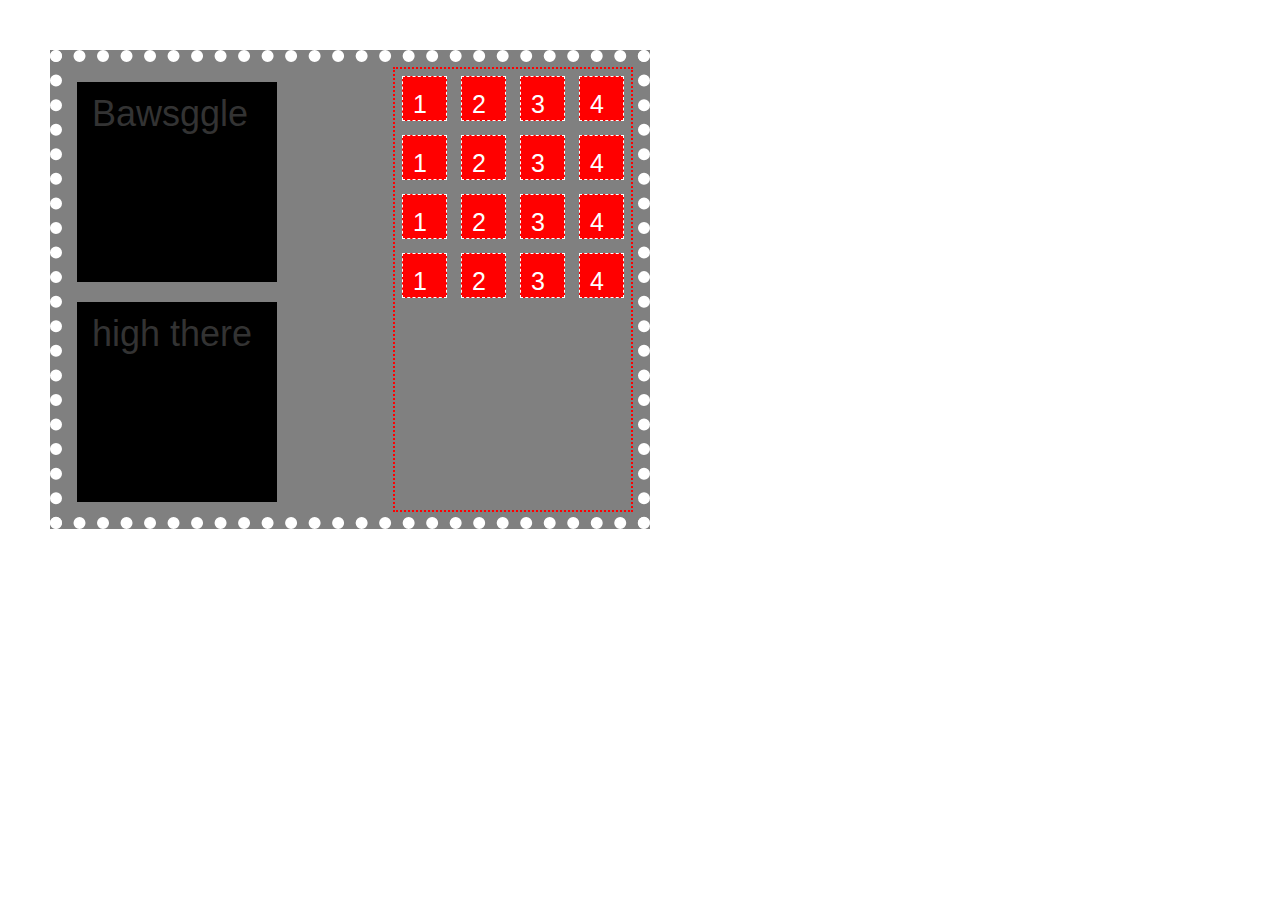
==== scratch.html @ 3755ef25 "uh kinda looks like something now." ====
<!DOCTYPE html>
<html>
<head>
  <!-- Latest compiled and minified CSS -->
<link rel="stylesheet" href="https://maxcdn.bootstrapcdn.com/bootstrap/3.3.7/css/bootstrap.min.css">
<link rel="stylesheet" href="style.css">

</head>
<body>

  <!-- ********************* main wrapper whole shebang -->
  <div class="main">
  <!-- ******************** left side -->
  <div class="leftContainer">
    <div class="leftObject">
      <h1>Bawsggle</h1>
    </div>
    <div class="leftObject">
      <h1>high there</h1>
    </div>
  </div>

  <!-- *************** right side -->
      <div class="rightMasterContainer">
        <div class="rightGridContainer">
          <div class="flex-grid">
              <div class="col">1</div>
              <div class="col">2</div>
              <div class="col">3</div>
              <div class="col">4</div>
          </div>
          <div class="flex-grid">
            <div class="col">1</div>
            <div class="col">2</div>
            <div class="col">3</div>
            <div class="col">4</div>
          </div>
          <div class="flex-grid">
            <div class="col">1</div>
            <div class="col">2</div>
            <div class="col">3</div>
            <div class="col">4</div>
          </div>
          <div class="flex-grid">
            <div class="col">1</div>
            <div class="col">2</div>
            <div class="col">3</div>
            <div class="col">4</div>
          </div>
        </div>
      </div>
  <!-- *********************************** main wrapper end whole shebang -->
  </div>
  </body>

</body>
<!-- jQuery library -->
<script src="https://ajax.googleapis.com/ajax/libs/jquery/3.2.1/jquery.min.js"></script>
<!-- Latest compiled JavaScript -->
<script src="https://maxcdn.bootstrapcdn.com/bootstrap/3.3.7/js/bootstrap.min.js"></script>

</html>
---- style.css ----
.main {
  max-width: 600px;
  height: auto;
  display: flex;
  flex-flow: row nowrap;
  justify-content: space-around;
  background-color: grey;
  margin: 50px;
  border: 12px dotted white;
}

.leftContainer {
  list-style: none;
  width: 100%;
  display: column;
  margin: 0px 0px 15px 15px;

}

.leftObject {
width: 200px;
height:200px;
background-color: black;
}

.rightMasterContainer {
  justify-content: center;
  width: 65%;
  height: auto;
  color: grey;
  background-color: grey;
  border: 2px dotted red;
  margin: 5px;
}

h1 {
  padding: 12px 0px 0px 15px;
}

h3{
  color:white;
  padding-left: 10px;
}


h2{
  color:white;
  padding-left: 10px;
}

.flex-grid {
  display: flex;
}
.col {
  flex: 1;
  background-color: red;
  justify-content: space-around;
  color: white;
  padding: 10px;
  font-size: 25px;
  width: 45px;
  height: 45px;
  border: 1px dashed white;
  margin: 7px;
}

#submit {
  background-color: green;
  padding: 10px;
}

#reset {
  background-color: green;
  padding: 10px;
}

#reset {
  background-color: green;
  padding: 10px;
}
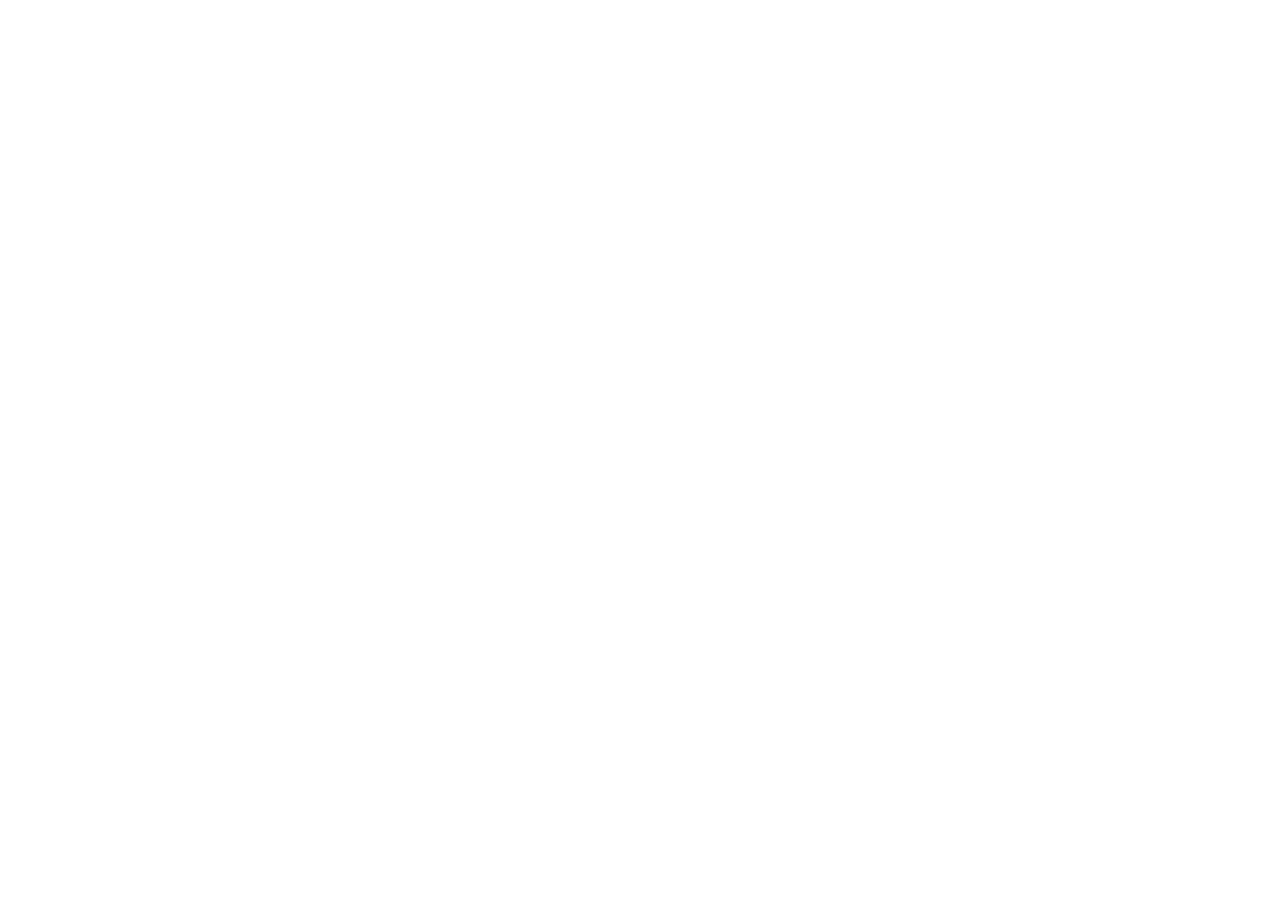
==== commit 6087d06a: "whoadere" ====
--- a/scratch.html
+++ b/scratch.html
@@ -4,6 +4,13 @@
   <!-- Latest compiled and minified CSS -->
 <link rel="stylesheet" href="https://maxcdn.bootstrapcdn.com/bootstrap/3.3.7/css/bootstrap.min.css">
 <link rel="stylesheet" href="style.css">
+<script src="https://code.jquery.com/jquery-3.2.1.min.js"></script>
+<script
+$(document).ready(function(){
+  $(.col).click(function(){
+  $(this).toggleClass('clicked');
+});
+</script>
 
 </head>
 <body>
@@ -54,9 +61,4 @@
   </body>
 
 </body>
-<!-- jQuery library -->
-<script src="https://ajax.googleapis.com/ajax/libs/jquery/3.2.1/jquery.min.js"></script>
-<!-- Latest compiled JavaScript -->
-<script src="https://maxcdn.bootstrapcdn.com/bootstrap/3.3.7/js/bootstrap.min.js"></script>
-
 </html>
--- a/style.css
+++ b/style.css
@@ -62,7 +62,18 @@
   height: 45px;
   border: 1px dashed white;
   margin: 7px;
+  hover
 }
+
+.col:hover {
+  background-color: #380606 !important;
+}
+
+.clicked:active {
+  background-color: #380606;
+  color: white;
+}
+
 
 #submit {
   background-color: green;
@@ -74,7 +85,7 @@
   padding: 10px;
 }
 
-#reset {
+#clear {
   background-color: green;
   padding: 10px;
 }
